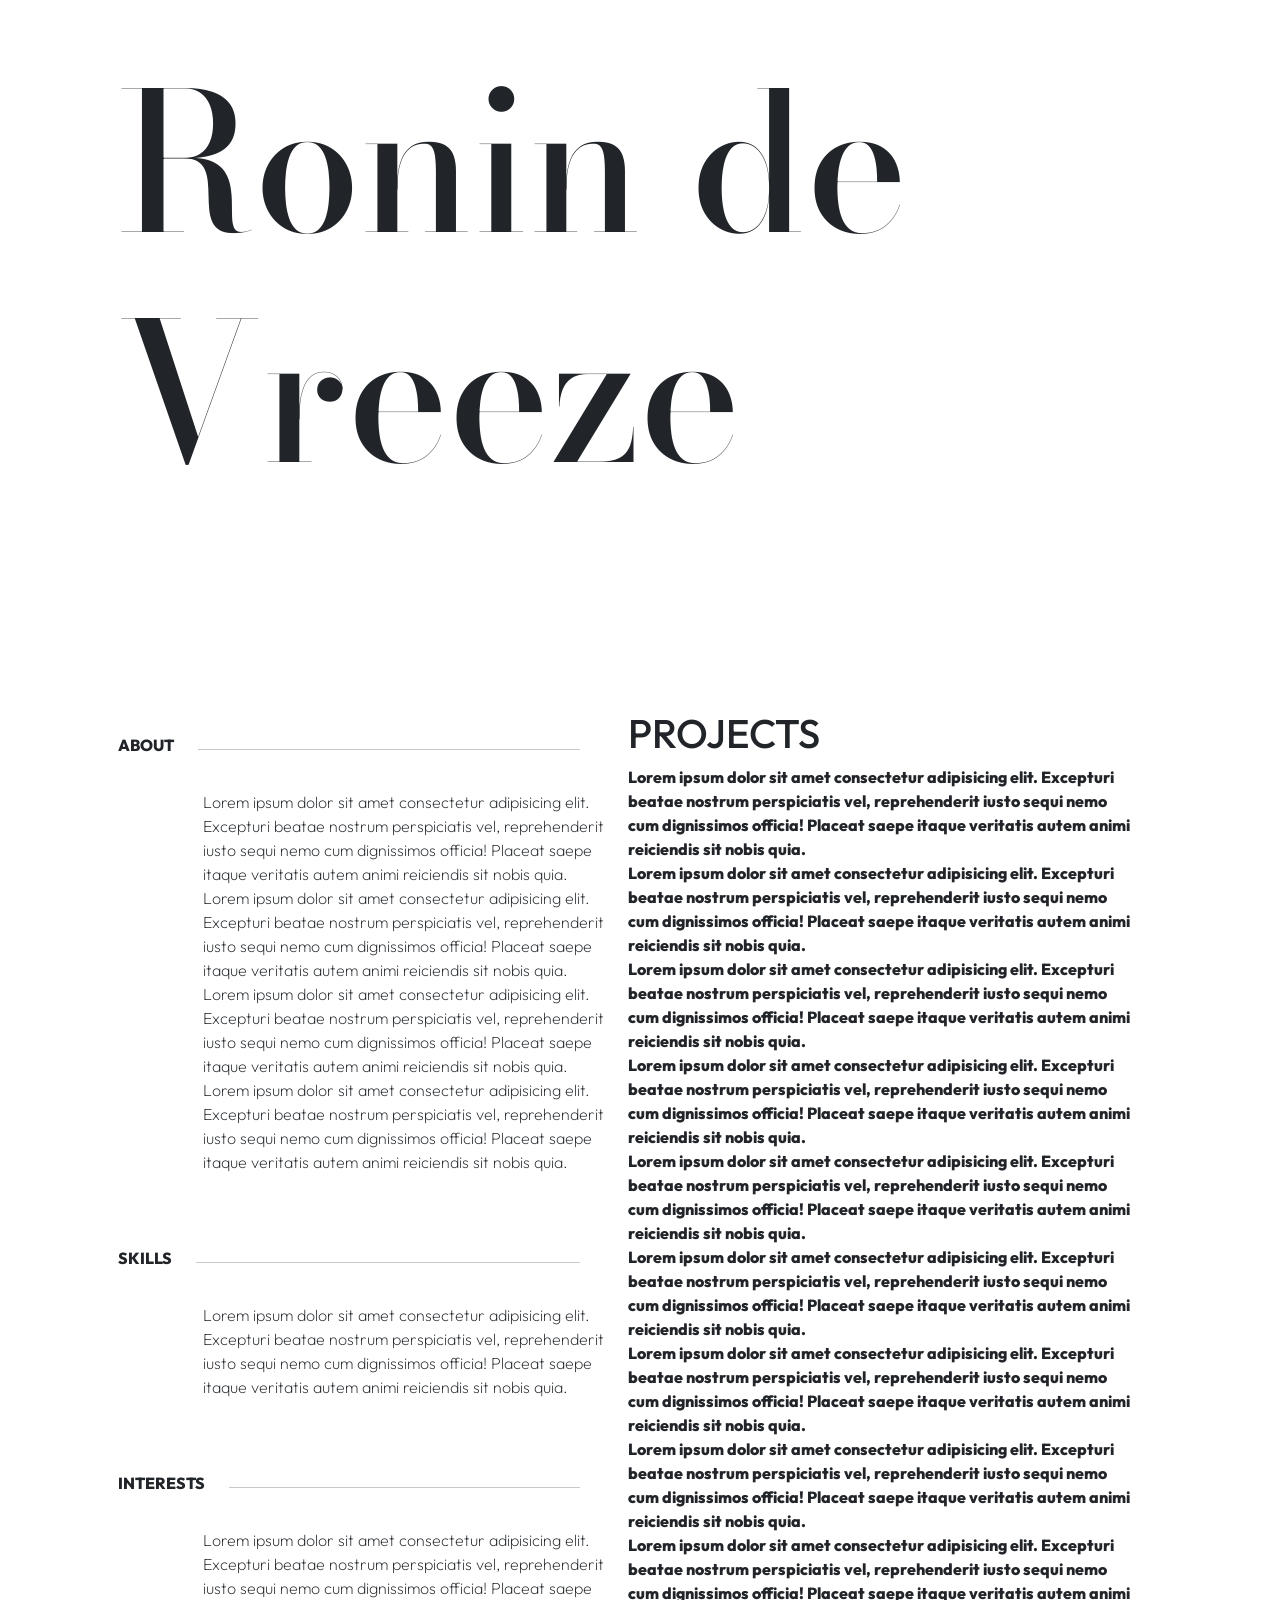
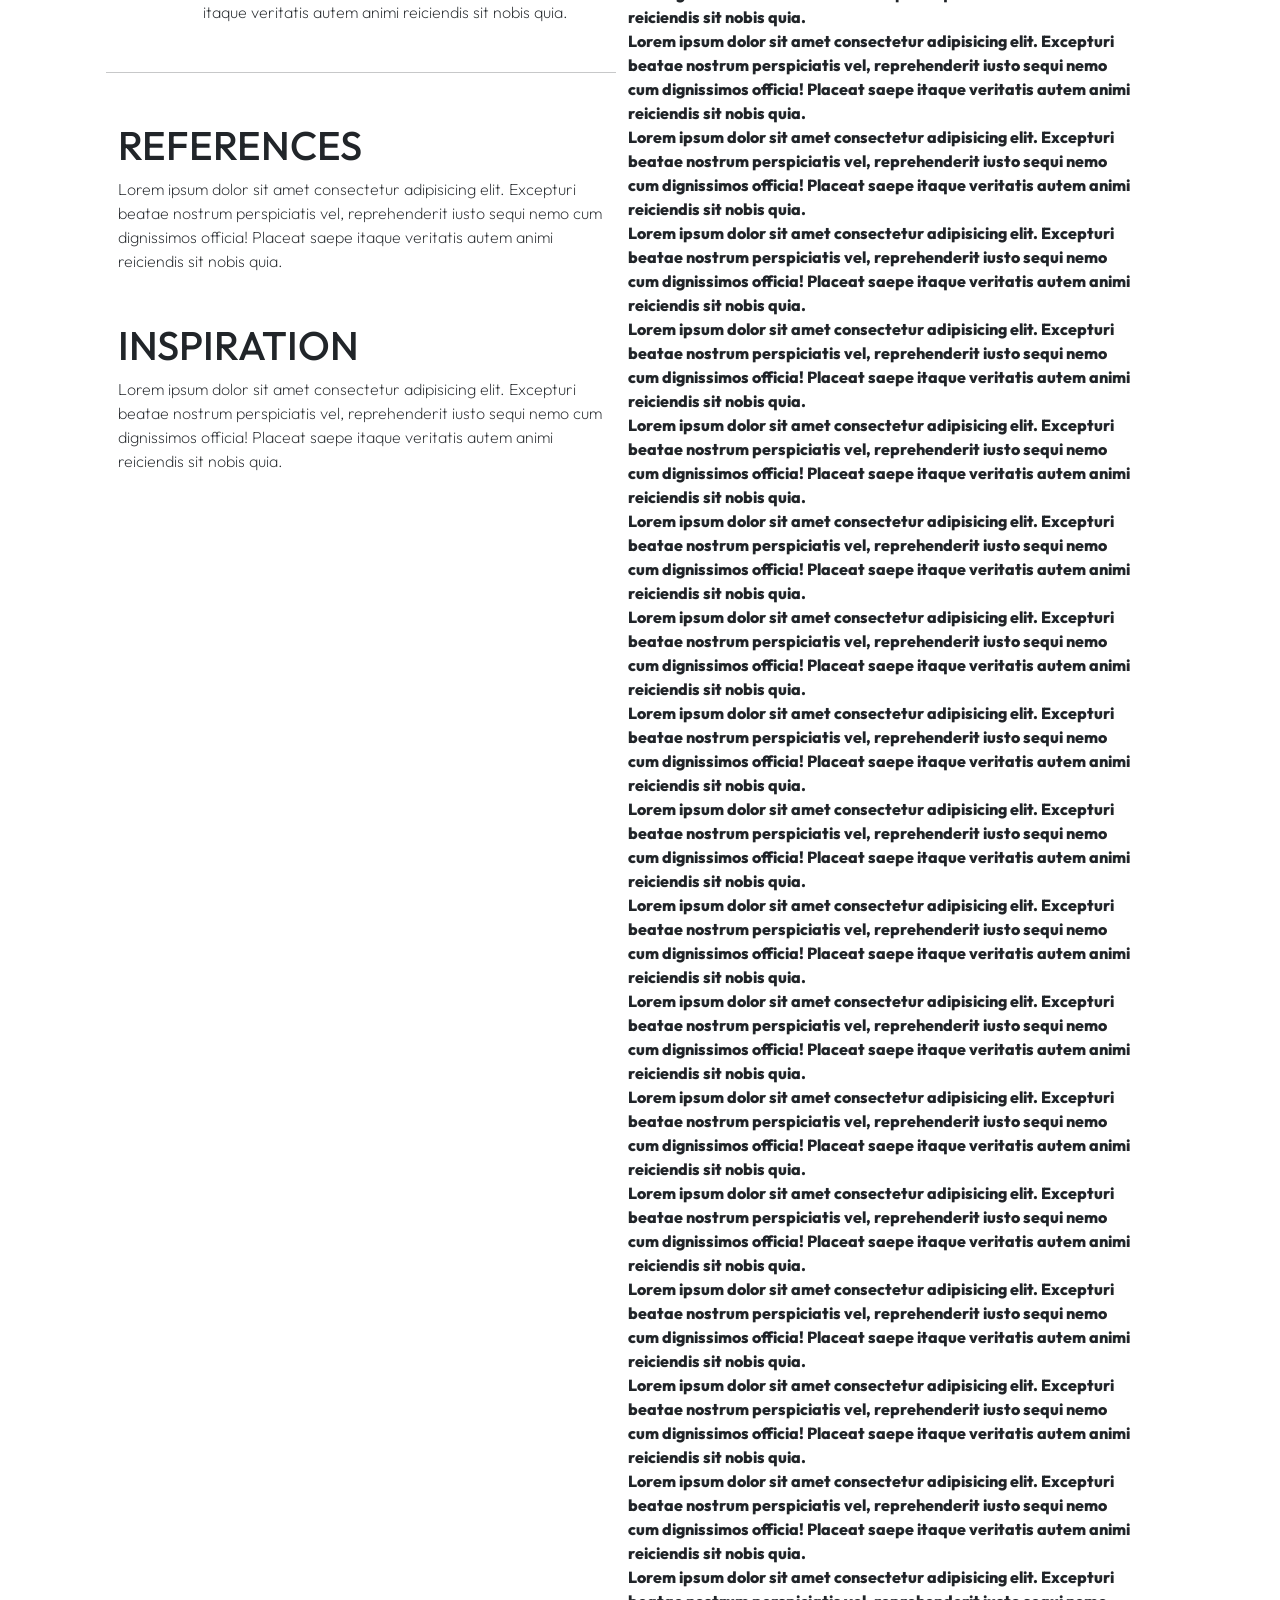
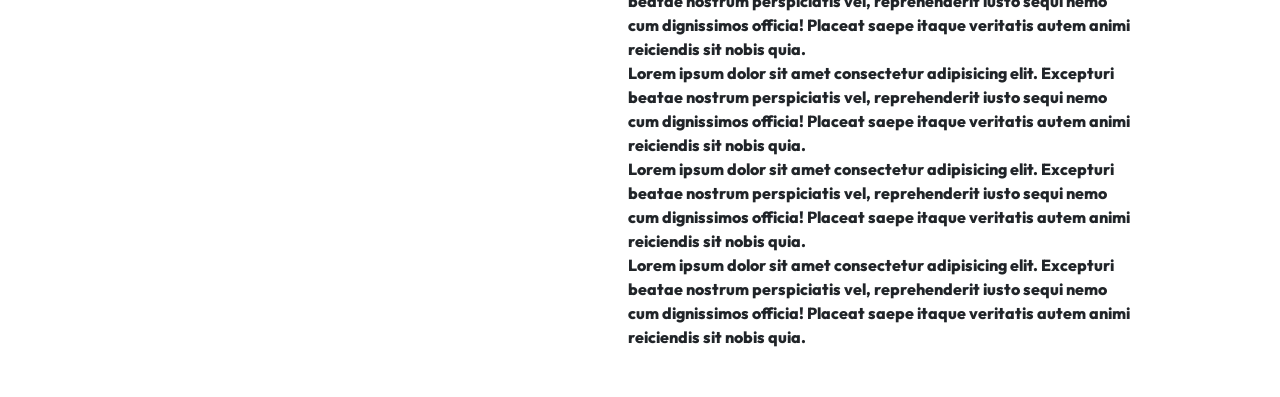
==== index copy.html @ 1ea2f374 "Redit everything" ====
<doctype html>
    <html lang="en">

    <head>
        <meta charset="UTF-8">
        <meta name="viewport" content="width=device-width, initial-scale=1.0">
        <title>Portfolio</title>

        <link href="https://cdn.jsdelivr.net/npm/bootstrap@5.3.8/dist/css/bootstrap.min.css" rel="stylesheet"
            integrity="sha384-sRIl4kxILFvY47J16cr9ZwB07vP4J8+LH7qKQnuqkuIAvNWLzeN8tE5YBujZqJLB" crossorigin="anonymous">
        <script src="https://cdn.jsdelivr.net/npm/bootstrap@5.3.8/dist/js/bootstrap.bundle.min.js"></script>

        <style>
            @import url('https://fonts.googleapis.com/css2?family=Bodoni+Moda:ital,opsz,wght@0,6..96,400..900;1,6..96,400..900&family=Coral+Pixels&family=Outfit:wght@100..900&display=swap');

            * {
                font-family: "Outfit", sans-serif;
                font-optical-sizing: auto;
                font-style: normal;
                font-weight: 800;

                /* color: rgb(237, 226, 213); */
            }

            /* body {
                background-color: rgb(17, 13, 25);
            } */

            /* The element that will be "sticky" */
            .sticky-content {
                position: sticky;
                /* Position sticky property */
                bottom: 0;
                /* It will stick to the bottom of its parent container when the user scrolls */
                align-self: flex-end;
                /* Aligns to the end of the flex container (column) */
            }

            #left>div {
                font-weight: 200;
            }
        </style>
    </head>

    <body>
        <div class="container-lg p-5 pb-0">
            <div class="row">
                <p class="h1" style="font-family: Bodoni Moda; font-size: 12rem; margin-bottom: 200px;">Ronin de Vreeze
                </p>
            </div>

            <div class="row">
                <div id="left" class="sticky-content col-6 row">
                    <!-- Divider -->
                    <div class="row sticky-top py-4" style="background-color: white; z-index: 999;"> 
                        <div class="col-auto">
                            ABOUT
                        </div>
                        <div class="col">
                            <hr>
                        </div>
                    </div>

                    <!-- Content -->
                    <div class="pb-5 col-10 ms-auto">Lorem ipsum dolor sit amet consectetur adipisicing elit. Excepturi beatae
                        nostrum perspiciatis vel, reprehenderit iusto sequi nemo cum dignissimos officia! Placeat saepe
                        itaque veritatis autem animi reiciendis sit nobis quia. Lorem ipsum dolor sit amet consectetur
                        adipisicing elit. Excepturi beatae nostrum perspiciatis vel, reprehenderit iusto sequi nemo cum
                        dignissimos officia! Placeat saepe itaque veritatis autem animi reiciendis sit nobis quia. Lorem
                        ipsum dolor sit amet consectetur adipisicing elit. Excepturi beatae nostrum perspiciatis vel,
                        reprehenderit iusto sequi nemo cum dignissimos officia! Placeat saepe itaque veritatis autem
                        animi reiciendis sit nobis quia. Lorem ipsum dolor sit amet consectetur adipisicing elit.
                        Excepturi beatae nostrum perspiciatis vel, reprehenderit iusto sequi nemo cum dignissimos
                        officia! Placeat saepe itaque veritatis autem animi reiciendis sit nobis quia.</div>

                    <!-- Divider -->
                    <div class="row sticky-top py-4" style="background-color: white; z-index: 999;"> 
                        <div class="col-auto">
                            SKILLS
                        </div>
                        <div class="col">
                            <hr>
                        </div>
                    </div>
                    <div class="pb-5 col-10 ms-auto">Lorem ipsum dolor sit amet consectetur adipisicing elit. Excepturi beatae nostrum
                        perspiciatis vel, reprehenderit iusto sequi nemo cum dignissimos officia! Placeat saepe itaque
                        veritatis autem animi reiciendis sit nobis quia.</div>

                    <!-- Divider -->
                    <div class="row sticky-top py-4" style="background-color: white; z-index: 999;"> 
                        <div class="col-auto">
                            INTERESTS
                        </div>
                        <div class="col">
                            <hr>
                        </div>
                    </div>
                    <div class="pb-5 col-10 ms-auto">Lorem ipsum dolor sit amet consectetur adipisicing elit. Excepturi beatae nostrum
                        perspiciatis vel, reprehenderit iusto sequi nemo cum dignissimos officia! Placeat saepe itaque
                        veritatis autem animi reiciendis sit nobis quia.</div>

                    <hr class="mb-5">

                    <p class="h1">REFERENCES</p>
                    <div class=" pb-5">Lorem ipsum dolor sit amet consectetur adipisicing elit. Excepturi beatae nostrum
                        perspiciatis vel, reprehenderit iusto sequi nemo cum dignissimos officia! Placeat saepe itaque
                        veritatis autem animi reiciendis sit nobis quia.</div>
                    <p class="h1">INSPIRATION</p>
                    <div class="pb-5">Lorem ipsum dolor sit amet consectetur adipisicing elit. Excepturi beatae nostrum
                        perspiciatis vel, reprehenderit iusto sequi nemo cum dignissimos officia! Placeat saepe itaque
                        veritatis autem animi reiciendis sit nobis quia.</div>
                </div>

                <div class="col-6 pb-5">
                    <p class="h1">PROJECTS</p>
                    <div class="">Lorem ipsum dolor sit amet consectetur adipisicing elit. Excepturi beatae nostrum
                        perspiciatis vel, reprehenderit iusto sequi nemo cum dignissimos officia! Placeat saepe itaque
                        veritatis autem animi reiciendis sit nobis quia.</div>
                    <div class="">Lorem ipsum dolor sit amet consectetur adipisicing elit. Excepturi beatae nostrum
                        perspiciatis vel, reprehenderit iusto sequi nemo cum dignissimos officia! Placeat saepe itaque
                        veritatis autem animi reiciendis sit nobis quia.</div>
                    <div class="">Lorem ipsum dolor sit amet consectetur adipisicing elit. Excepturi beatae nostrum
                        perspiciatis vel, reprehenderit iusto sequi nemo cum dignissimos officia! Placeat saepe itaque
                        veritatis autem animi reiciendis sit nobis quia.</div>
                    <div class="">Lorem ipsum dolor sit amet consectetur adipisicing elit. Excepturi beatae nostrum
                        perspiciatis vel, reprehenderit iusto sequi nemo cum dignissimos officia! Placeat saepe itaque
                        veritatis autem animi reiciendis sit nobis quia.</div>
                    <div class="">Lorem ipsum dolor sit amet consectetur adipisicing elit. Excepturi beatae nostrum
                        perspiciatis vel, reprehenderit iusto sequi nemo cum dignissimos officia! Placeat saepe itaque
                        veritatis autem animi reiciendis sit nobis quia.</div>
                    <div class="">Lorem ipsum dolor sit amet consectetur adipisicing elit. Excepturi beatae nostrum
                        perspiciatis vel, reprehenderit iusto sequi nemo cum dignissimos officia! Placeat saepe itaque
                        veritatis autem animi reiciendis sit nobis quia.</div>
                    <div class="">Lorem ipsum dolor sit amet consectetur adipisicing elit. Excepturi beatae nostrum
                        perspiciatis vel, reprehenderit iusto sequi nemo cum dignissimos officia! Placeat saepe itaque
                        veritatis autem animi reiciendis sit nobis quia.</div>
                    <div class="">Lorem ipsum dolor sit amet consectetur adipisicing elit. Excepturi beatae nostrum
                        perspiciatis vel, reprehenderit iusto sequi nemo cum dignissimos officia! Placeat saepe itaque
                        veritatis autem animi reiciendis sit nobis quia.</div>
                    <div class="">Lorem ipsum dolor sit amet consectetur adipisicing elit. Excepturi beatae nostrum
                        perspiciatis vel, reprehenderit iusto sequi nemo cum dignissimos officia! Placeat saepe itaque
                        veritatis autem animi reiciendis sit nobis quia.</div>
                    <div class="">Lorem ipsum dolor sit amet consectetur adipisicing elit. Excepturi beatae nostrum
                        perspiciatis vel, reprehenderit iusto sequi nemo cum dignissimos officia! Placeat saepe itaque
                        veritatis autem animi reiciendis sit nobis quia.</div>
                    <div class="">Lorem ipsum dolor sit amet consectetur adipisicing elit. Excepturi beatae nostrum
                        perspiciatis vel, reprehenderit iusto sequi nemo cum dignissimos officia! Placeat saepe itaque
                        veritatis autem animi reiciendis sit nobis quia.</div>
                    <div class="">Lorem ipsum dolor sit amet consectetur adipisicing elit. Excepturi beatae nostrum
                        perspiciatis vel, reprehenderit iusto sequi nemo cum dignissimos officia! Placeat saepe itaque
                        veritatis autem animi reiciendis sit nobis quia.</div>
                    <div class="">Lorem ipsum dolor sit amet consectetur adipisicing elit. Excepturi beatae nostrum
                        perspiciatis vel, reprehenderit iusto sequi nemo cum dignissimos officia! Placeat saepe itaque
                        veritatis autem animi reiciendis sit nobis quia.</div>
                    <div class="">Lorem ipsum dolor sit amet consectetur adipisicing elit. Excepturi beatae nostrum
                        perspiciatis vel, reprehenderit iusto sequi nemo cum dignissimos officia! Placeat saepe itaque
                        veritatis autem animi reiciendis sit nobis quia.</div>
                    <div class="">Lorem ipsum dolor sit amet consectetur adipisicing elit. Excepturi beatae nostrum
                        perspiciatis vel, reprehenderit iusto sequi nemo cum dignissimos officia! Placeat saepe itaque
                        veritatis autem animi reiciendis sit nobis quia.</div>
                    <div class="">Lorem ipsum dolor sit amet consectetur adipisicing elit. Excepturi beatae nostrum
                        perspiciatis vel, reprehenderit iusto sequi nemo cum dignissimos officia! Placeat saepe itaque
                        veritatis autem animi reiciendis sit nobis quia.</div>
                    <div class="">Lorem ipsum dolor sit amet consectetur adipisicing elit. Excepturi beatae nostrum
                        perspiciatis vel, reprehenderit iusto sequi nemo cum dignissimos officia! Placeat saepe itaque
                        veritatis autem animi reiciendis sit nobis quia.</div>
                    <div class="">Lorem ipsum dolor sit amet consectetur adipisicing elit. Excepturi beatae nostrum
                        perspiciatis vel, reprehenderit iusto sequi nemo cum dignissimos officia! Placeat saepe itaque
                        veritatis autem animi reiciendis sit nobis quia.</div>
                    <div class="">Lorem ipsum dolor sit amet consectetur adipisicing elit. Excepturi beatae nostrum
                        perspiciatis vel, reprehenderit iusto sequi nemo cum dignissimos officia! Placeat saepe itaque
                        veritatis autem animi reiciendis sit nobis quia.</div>
                    <div class="">Lorem ipsum dolor sit amet consectetur adipisicing elit. Excepturi beatae nostrum
                        perspiciatis vel, reprehenderit iusto sequi nemo cum dignissimos officia! Placeat saepe itaque
                        veritatis autem animi reiciendis sit nobis quia.</div>
                    <div class="">Lorem ipsum dolor sit amet consectetur adipisicing elit. Excepturi beatae nostrum
                        perspiciatis vel, reprehenderit iusto sequi nemo cum dignissimos officia! Placeat saepe itaque
                        veritatis autem animi reiciendis sit nobis quia.</div>
                    <div class="">Lorem ipsum dolor sit amet consectetur adipisicing elit. Excepturi beatae nostrum
                        perspiciatis vel, reprehenderit iusto sequi nemo cum dignissimos officia! Placeat saepe itaque
                        veritatis autem animi reiciendis sit nobis quia.</div>
                    <div class="">Lorem ipsum dolor sit amet consectetur adipisicing elit. Excepturi beatae nostrum
                        perspiciatis vel, reprehenderit iusto sequi nemo cum dignissimos officia! Placeat saepe itaque
                        veritatis autem animi reiciendis sit nobis quia.</div>
                    <div class="">Lorem ipsum dolor sit amet consectetur adipisicing elit. Excepturi beatae nostrum
                        perspiciatis vel, reprehenderit iusto sequi nemo cum dignissimos officia! Placeat saepe itaque
                        veritatis autem animi reiciendis sit nobis quia.</div>
                    <div class="">Lorem ipsum dolor sit amet consectetur adipisicing elit. Excepturi beatae nostrum
                        perspiciatis vel, reprehenderit iusto sequi nemo cum dignissimos officia! Placeat saepe itaque
                        veritatis autem animi reiciendis sit nobis quia.</div>
                    <div class="">Lorem ipsum dolor sit amet consectetur adipisicing elit. Excepturi beatae nostrum
                        perspiciatis vel, reprehenderit iusto sequi nemo cum dignissimos officia! Placeat saepe itaque
                        veritatis autem animi reiciendis sit nobis quia.</div>
                    <div class="">Lorem ipsum dolor sit amet consectetur adipisicing elit. Excepturi beatae nostrum
                        perspiciatis vel, reprehenderit iusto sequi nemo cum dignissimos officia! Placeat saepe itaque
                        veritatis autem animi reiciendis sit nobis quia.</div>
                    <div class="">Lorem ipsum dolor sit amet consectetur adipisicing elit. Excepturi beatae nostrum
                        perspiciatis vel, reprehenderit iusto sequi nemo cum dignissimos officia! Placeat saepe itaque
                        veritatis autem animi reiciendis sit nobis quia.</div>
                    <div class="">Lorem ipsum dolor sit amet consectetur adipisicing elit. Excepturi beatae nostrum
                        perspiciatis vel, reprehenderit iusto sequi nemo cum dignissimos officia! Placeat saepe itaque
                        veritatis autem animi reiciendis sit nobis quia.</div>
                </div>
            </div>

            <!-- <div class="row">
                <div class="row">
                    <div class="col-1 py-3 border-bottom border-3">#</div>
                    <div class="col-1 py-3 border-bottom border-3">[PHOTO]</div>
                    <div class="col py-3 border-bottom border-3">[DESCRIPTION]</div>
                    <div class="col-2 py-3 border-bottom border-3">[INFO]</div>
                </div>

                <div class="row">
                    <div class="col-1 py-3" style="font-weight: 400;">1</div>
                    <div class="col-1 py-3" style="font-weight: 400;">
                        <div class="ratio ratio-1x1">
                            <img class="img-fluid object-fit-cover" src="./images/DSC_2676.JPG">
                        </div>
                    </div>
                    <div class="col py-3" style="font-weight: 400;">Lekrj kejrwer vrjejrh jnkjwe keekwnrken rkwnekrj kjwekrj kjej ncw ek w sakm ck ke nkwc ke ksekndkwneknd wekjc wk ekcs ec jsj ejnc ew c</div>
                    <div class="col-2 py-3" style="font-weight: 400;">Year - 2025<br>Client - Me</div>
                </div>

                <div class="row">
                    <div class="col-1 py-3" style="font-weight: 400;">1</div>
                    <div class="col-1 py-3" style="font-weight: 400;">
                        <div class="ratio ratio-1x1">
                            <img class="img-fluid object-fit-cover" src="./images/WhatsApp Image 2025-04-17 at 13.29.04.jpeg">
                        </div>
                    </div>
                    <div class="col py-3" style="font-weight: 400;">Lekrj kejrwer vrjejrh jnkjwe keekwnrken rkwnekrj kjwekrj kjej ncw ek w sakm ck ke nkwc ke ksekndkwneknd wekjc wk ekcs ec jsj ejnc ew c</div>
                    <div class="col-2 py-3" style="font-weight: 400;">Year - 2025<br>Client - Me</div>
                </div>

                <div class="row">
                    <div class="col-1 py-3" style="font-weight: 400;">1</div>
                    <div class="col-2 py-3" style="font-weight: 400;">
                        <div class="ratio ratio-1x1">
                            <img class="img-fluid object-fit-cover" src="./images/ProfilePicture.JPG">
                        </div>
                    </div>
                    <div class="col py-3" style="font-weight: 400;">Lekrj kejrwer vrjejrh jnkjwe keekwnrken rkwnekrj kjwekrj kjej ncw ek w sakm ck ke nkwc ke ksekndkwneknd wekjc wk ekcs ec jsj ejnc ew c</div>
                    <div class="col-2 py-3" style="font-weight: 400;">Year - 2025<br>Client - Me</div>
                </div>
            </div> -->
        </div>
    </body>

    </html>
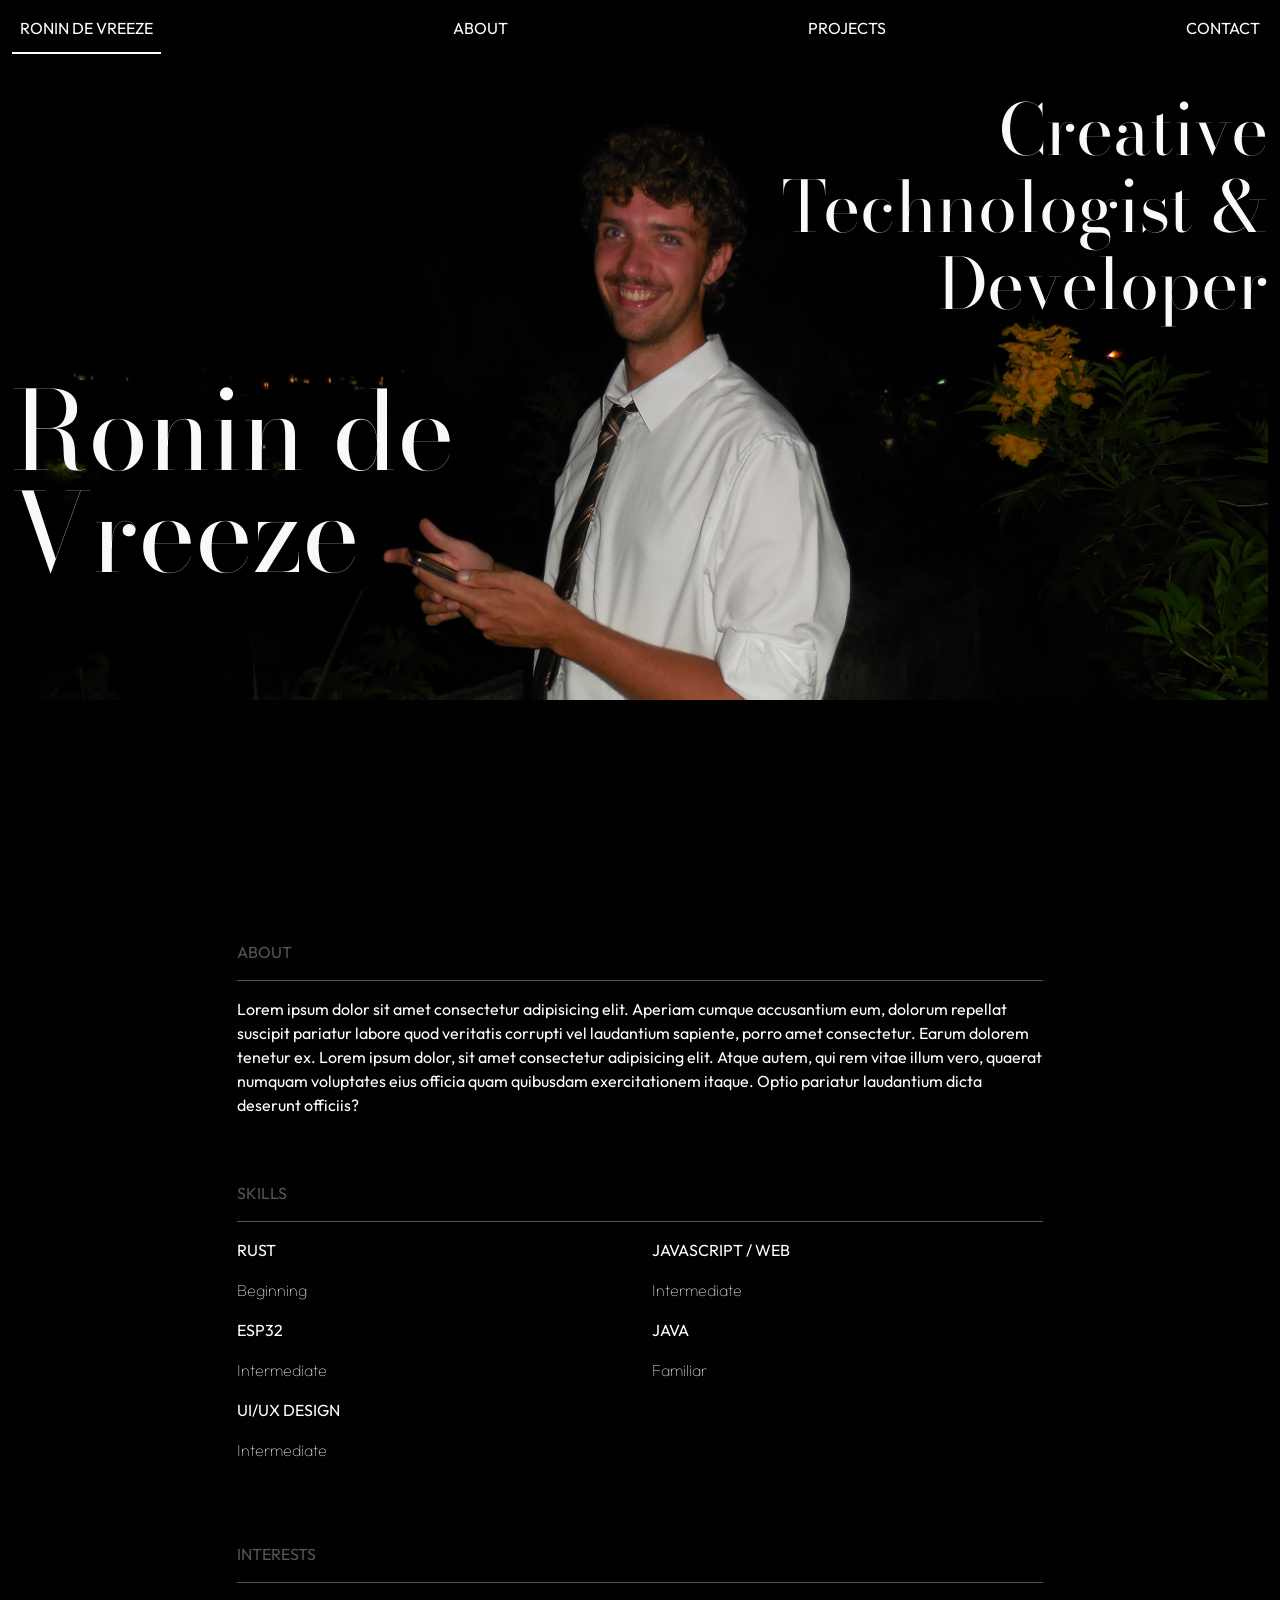
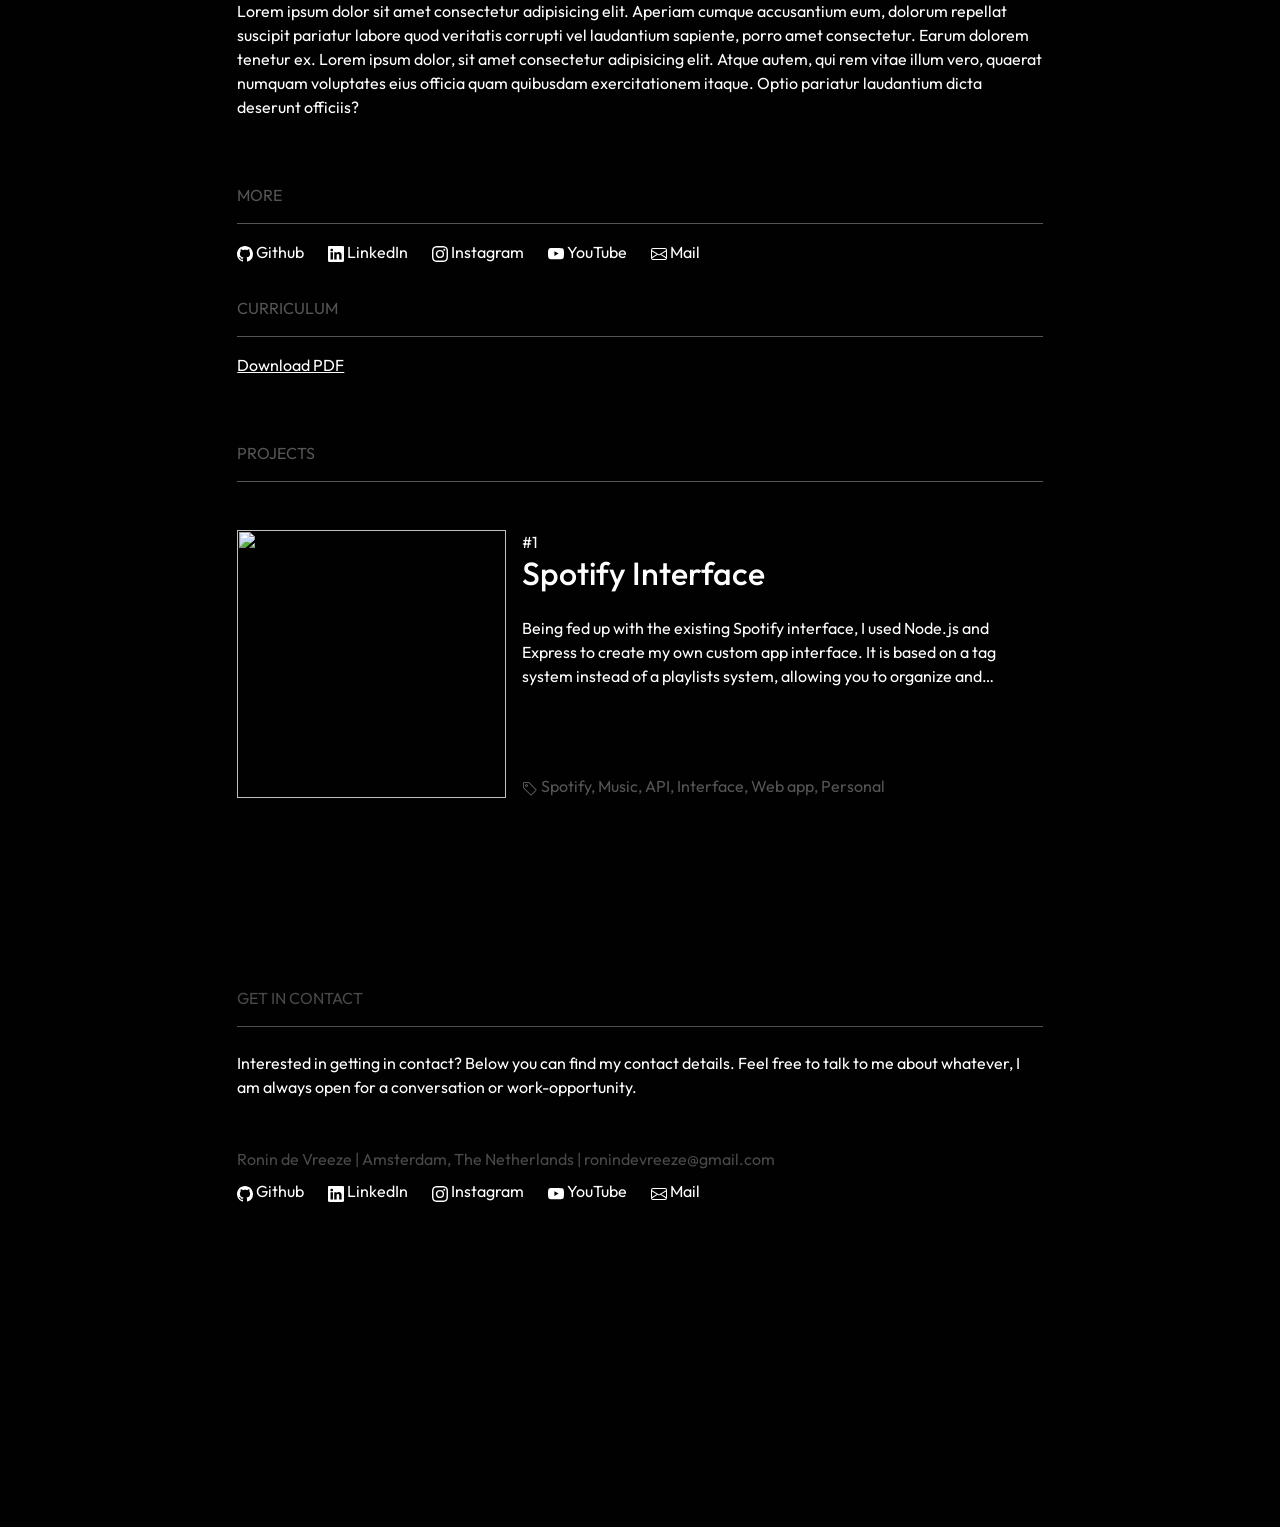
==== commit d218bedb: "Done" ====
--- a/index copy.html
+++ b/index copy.html
@@ -1,250 +1,406 @@
-<doctype html>
-    <html lang="en">
-
-    <head>
-        <meta charset="UTF-8">
-        <meta name="viewport" content="width=device-width, initial-scale=1.0">
-        <title>Portfolio</title>
-
-        <link href="https://cdn.jsdelivr.net/npm/bootstrap@5.3.8/dist/css/bootstrap.min.css" rel="stylesheet"
-            integrity="sha384-sRIl4kxILFvY47J16cr9ZwB07vP4J8+LH7qKQnuqkuIAvNWLzeN8tE5YBujZqJLB" crossorigin="anonymous">
-        <script src="https://cdn.jsdelivr.net/npm/bootstrap@5.3.8/dist/js/bootstrap.bundle.min.js"></script>
-
-        <style>
-            @import url('https://fonts.googleapis.com/css2?family=Bodoni+Moda:ital,opsz,wght@0,6..96,400..900;1,6..96,400..900&family=Coral+Pixels&family=Outfit:wght@100..900&display=swap');
-
-            * {
-                font-family: "Outfit", sans-serif;
-                font-optical-sizing: auto;
-                font-style: normal;
-                font-weight: 800;
-
-                /* color: rgb(237, 226, 213); */
+<!DOCTYPE html>
+<html lang="en">
+
+<head>
+    <!-- Metadata -->
+    <meta charset="UTF-8">
+    <meta name="viewport" content="width=device-width, initial-scale=1.0">
+    <title>Portfolio</title>
+
+    <!-- Bootstrap -->
+    <link href="https://cdn.jsdelivr.net/npm/bootstrap@5.3.8/dist/css/bootstrap.min.css" rel="stylesheet"
+        integrity="sha384-sRIl4kxILFvY47J16cr9ZwB07vP4J8+LH7qKQnuqkuIAvNWLzeN8tE5YBujZqJLB" crossorigin="anonymous">
+    <script src="https://cdn.jsdelivr.net/npm/bootstrap@5.3.8/dist/js/bootstrap.bundle.min.js"></script>
+
+    <style>
+        /* Font */
+        @import url('https://fonts.googleapis.com/css2?family=Bodoni+Moda:ital,opsz,wght@0,6..96,400..900;1,6..96,400..900&family=Coral+Pixels&family=Outfit:wght@100..900&display=swap');
+
+        /* Font and styling for whole document */
+        * {
+            font-family: "Outfit", sans-serif;
+            font-optical-sizing: auto;
+            font-style: normal;
+            margin: 0px;
+            padding: 0px;
+            box-sizing: border-box;
+
+            --primary-bg-color: #010101;
+            --primary-color: #ffffff;
+            --primary-muted: #555555;
+        }
+
+        .description-truncate {
+            display: -webkit-box;
+            -webkit-line-clamp: 3;
+            -webkit-box-orient: vertical;
+            overflow: hidden;
+            text-overflow: ellipsis;
+        }
+
+        /* Theme */
+        body,
+        .navbar,
+        .nav-link {
+            background-color: var(--primary-bg-color) !important;
+            color: var(--primary-color) !important;
+        }
+
+        /* Set position for animation */
+        .nav-link {
+            position: relative;
+        }
+
+        /* Active animation */
+        .nav-link::after {
+            content: "";
+            position: absolute;
+            left: 0;
+            bottom: -6px;
+            width: 0%;
+            height: 2px;
+            background: white;
+            transition: width 0.3s ease;
+        }
+
+        .nav-link.active::after {
+            width: 100%;
+        }
+    </style>
+</head>
+
+<body>
+    <!-- Navbar -->
+    <nav class="navbar sticky-top navbar-expand-lg">
+        <div class="container-fluid">
+            <div class="collapse navbar-collapse" id="navbarNav">
+                <ul class="navbar-nav pb-1 w-100 justify-content-between">
+                    <li class="nav-item"><a class="nav-link" href="#home">RONIN DE VREEZE</a></li>
+                    <li class="nav-item"><a class="nav-link" href="#about">ABOUT</a></li>
+                    <li class="nav-item"><a class="nav-link" href="#projects">PROJECTS</a></li>
+                    <li class="nav-item"><a class="nav-link" href="#contact">CONTACT</a></li>
+                </ul>
+            </div>
+        </div>
+    </nav>
+
+    <!-- Content -->
+    <div class="container-fluid">
+        <!-- Landing image -->
+        <section id="home">
+            <div class="row" style="height: 50vw; position: relative; margin-bottom: 200px">
+                <div class="text-light" style="position: absolute; 
+                top: 50%; left: 0%; 
+                font-size: 8.5vw; 
+                width: 50vw; 
+                line-height: 8vw;
+                font-family: Bodoni Moda;">
+                    Ronin de <br>Vreeze
+                </div>
+
+                <div class="text-light" style="position: absolute; 
+                top: 5%; right: 0px; 
+                text-align: end;
+                font-size: 5.5vw; 
+                width: 40vw; 
+                line-height: 6vw;
+                font-family: Bodoni Moda;">
+                    Creative Technologist & Developer
+                </div>
+
+                <img src="./images/WhatsApp Image 2025-12-24 at 13.39.40.jpeg"
+                    class="w-100 h-100 img-fluid object-fit-cover" style="">
+            </div>
+        </section>
+
+        <!-- About section -->
+        <section id="about" class="row justify-content-center">
+            <div class="col-12 col-lg-8 col-xxl-6 p-4">
+                <div class="w-100 mb-3 py-3"
+                    style="border-bottom: 1px solid var(--primary-muted); color: var(--primary-muted)">
+                    ABOUT
+                </div>
+                <div class="mb-5">Lorem ipsum dolor sit amet consectetur adipisicing elit. Aperiam cumque
+                    accusantium eum, dolorum repellat suscipit pariatur labore quod veritatis corrupti vel
+                    laudantium sapiente, porro amet consectetur. Earum dolorem tenetur ex. Lorem ipsum
+                    dolor, sit amet consectetur adipisicing elit. Atque autem, qui rem vitae illum vero,
+                    quaerat numquam voluptates eius officia quam quibusdam exercitationem itaque. Optio
+                    pariatur laudantium dicta deserunt officiis?</div>
+                <div class="w-100 mb-3 py-3"
+                    style="border-bottom: 1px solid var(--primary-muted); color: var(--primary-muted)">
+                    SKILLS
+                </div>
+
+                <div class="row mb-5">
+                    <div class="col-6">
+                        <p>RUST</p>
+                        <p style="font-weight: 100;">Beginning</p>
+                    </div>
+                    <div class="col-6">
+                        <p>JAVASCRIPT / WEB</p>
+                        <p style="font-weight: 100;">Intermediate</p>
+                    </div>
+                    <div class="col-6">
+                        <p>ESP32</p>
+                        <p style="font-weight: 100;">Intermediate</p>
+                    </div>
+                    <div class="col-6">
+                        <p>JAVA</p>
+                        <p style="font-weight: 100;">Familiar</p>
+                    </div>
+                    <div class="col-6">
+                        <p>UI/UX DESIGN</p>
+                        <p style="font-weight: 100;">Intermediate</p>
+                    </div>
+                </div>
+
+                <div class="w-100 mb-3 py-3"
+                    style="border-bottom: 1px solid var(--primary-muted); color: var(--primary-muted)">
+                    INTERESTS
+                </div>
+
+                <div class="mb-5">Lorem ipsum dolor sit amet consectetur adipisicing elit. Aperiam cumque
+                    accusantium eum, dolorum repellat suscipit pariatur labore quod veritatis corrupti vel
+                    laudantium sapiente, porro amet consectetur. Earum dolorem tenetur ex. Lorem ipsum
+                    dolor, sit amet consectetur adipisicing elit. Atque autem, qui rem vitae illum vero,
+                    quaerat numquam voluptates eius officia quam quibusdam exercitationem itaque. Optio
+                    pariatur laudantium dicta deserunt officiis?</div>
+
+                <div class="w-100 mb-3 py-3"
+                    style="border-bottom: 1px solid var(--primary-muted); color: var(--primary-muted)">
+                    MORE
+                </div>
+
+                <!-- Links -->
+                <div class="d-inline-flex flex-wrap">
+                    <a href="https://github.com/ronin-de-vreeze" class="me-4"
+                        style="text-decoration: none; color: white;">
+                        <svg xmlns="http://www.w3.org/2000/svg" width="16" height="16" fill="currentColor"
+                            class="bi bi-github" viewBox="0 0 16 16">
+                            <path
+                                d="M8 0C3.58 0 0 3.58 0 8c0 3.54 2.29 6.53 5.47 7.59.4.07.55-.17.55-.38 0-.19-.01-.82-.01-1.49-2.01.37-2.53-.49-2.69-.94-.09-.23-.48-.94-.82-1.13-.28-.15-.68-.52-.01-.53.63-.01 1.08.58 1.23.82.72 1.21 1.87.87 2.33.66.07-.52.28-.87.51-1.07-1.78-.2-3.64-.89-3.64-3.95 0-.87.31-1.59.82-2.15-.08-.2-.36-1.02.08-2.12 0 0 .67-.21 2.2.82.64-.18 1.32-.27 2-.27s1.36.09 2 .27c1.53-1.04 2.2-.82 2.2-.82.44 1.1.16 1.92.08 2.12.51.56.82 1.27.82 2.15 0 3.07-1.87 3.75-3.65 3.95.29.25.54.73.54 1.48 0 1.07-.01 1.93-.01 2.2 0 .21.15.46.55.38A8.01 8.01 0 0 0 16 8c0-4.42-3.58-8-8-8" />
+                        </svg>
+                        Github
+                    </a>
+
+                    <a href="https://www.linkedin.com/in/ronin-de-vreeze-28761a245" class="me-4"
+                        style="text-decoration: none; color: white;">
+                        <svg xmlns="http://www.w3.org/2000/svg" width="16" height="16" fill="currentColor"
+                            class="bi bi-linkedin" viewBox="0 0 16 16">
+                            <path
+                                d="M0 1.146C0 .513.526 0 1.175 0h13.65C15.474 0 16 .513 16 1.146v13.708c0 .633-.526 1.146-1.175 1.146H1.175C.526 16 0 15.487 0 14.854zm4.943 12.248V6.169H2.542v7.225zm-1.2-8.212c.837 0 1.358-.554 1.358-1.248-.015-.709-.52-1.248-1.342-1.248S2.4 3.226 2.4 3.934c0 .694.521 1.248 1.327 1.248zm4.908 8.212V9.359c0-.216.016-.432.08-.586.173-.431.568-.878 1.232-.878.869 0 1.216.662 1.216 1.634v3.865h2.401V9.25c0-2.22-1.184-3.252-2.764-3.252-1.274 0-1.845.7-2.165 1.193v.025h-.016l.016-.025V6.169h-2.4c.03.678 0 7.225 0 7.225z" />
+                        </svg>
+                        LinkedIn
+                    </a>
+                    <a href="https://www.instagram.com/rpdevreeze/" class="me-4"
+                        style="text-decoration: none; color: white;">
+                        <svg xmlns="http://www.w3.org/2000/svg" width="16" height="16" fill="currentColor"
+                            class="bi bi-instagram" viewBox="0 0 16 16">
+                            <path
+                                d="M8 0C5.829 0 5.556.01 4.703.048 3.85.088 3.269.222 2.76.42a3.9 3.9 0 0 0-1.417.923A3.9 3.9 0 0 0 .42 2.76C.222 3.268.087 3.85.048 4.7.01 5.555 0 5.827 0 8.001c0 2.172.01 2.444.048 3.297.04.852.174 1.433.372 1.942.205.526.478.972.923 1.417.444.445.89.719 1.416.923.51.198 1.09.333 1.942.372C5.555 15.99 5.827 16 8 16s2.444-.01 3.298-.048c.851-.04 1.434-.174 1.943-.372a3.9 3.9 0 0 0 1.416-.923c.445-.445.718-.891.923-1.417.197-.509.332-1.09.372-1.942C15.99 10.445 16 10.173 16 8s-.01-2.445-.048-3.299c-.04-.851-.175-1.433-.372-1.941a3.9 3.9 0 0 0-.923-1.417A3.9 3.9 0 0 0 13.24.42c-.51-.198-1.092-.333-1.943-.372C10.443.01 10.172 0 7.998 0zm-.717 1.442h.718c2.136 0 2.389.007 3.232.046.78.035 1.204.166 1.486.275.373.145.64.319.92.599s.453.546.598.92c.11.281.24.705.275 1.485.039.843.047 1.096.047 3.231s-.008 2.389-.047 3.232c-.035.78-.166 1.203-.275 1.485a2.5 2.5 0 0 1-.599.919c-.28.28-.546.453-.92.598-.28.11-.704.24-1.485.276-.843.038-1.096.047-3.232.047s-2.39-.009-3.233-.047c-.78-.036-1.203-.166-1.485-.276a2.5 2.5 0 0 1-.92-.598 2.5 2.5 0 0 1-.6-.92c-.109-.281-.24-.705-.275-1.485-.038-.843-.046-1.096-.046-3.233s.008-2.388.046-3.231c.036-.78.166-1.204.276-1.486.145-.373.319-.64.599-.92s.546-.453.92-.598c.282-.11.705-.24 1.485-.276.738-.034 1.024-.044 2.515-.045zm4.988 1.328a.96.96 0 1 0 0 1.92.96.96 0 0 0 0-1.92m-4.27 1.122a4.109 4.109 0 1 0 0 8.217 4.109 4.109 0 0 0 0-8.217m0 1.441a2.667 2.667 0 1 1 0 5.334 2.667 2.667 0 0 1 0-5.334" />
+                        </svg>
+                        Instagram
+                    </a>
+                    <a href="https://www.youtube.com/@ronindevreeze6947" class="me-4"
+                        style="text-decoration: none; color: white;">
+                        <svg xmlns="http://www.w3.org/2000/svg" width="16" height="16" fill="currentColor"
+                            class="bi bi-youtube" viewBox="0 0 16 16">
+                            <path
+                                d="M8.051 1.999h.089c.822.003 4.987.033 6.11.335a2.01 2.01 0 0 1 1.415 1.42c.101.38.172.883.22 1.402l.01.104.022.26.008.104c.065.914.073 1.77.074 1.957v.075c-.001.194-.01 1.108-.082 2.06l-.008.105-.009.104c-.05.572-.124 1.14-.235 1.558a2.01 2.01 0 0 1-1.415 1.42c-1.16.312-5.569.334-6.18.335h-.142c-.309 0-1.587-.006-2.927-.052l-.17-.006-.087-.004-.171-.007-.171-.007c-1.11-.049-2.167-.128-2.654-.26a2.01 2.01 0 0 1-1.415-1.419c-.111-.417-.185-.986-.235-1.558L.09 9.82l-.008-.104A31 31 0 0 1 0 7.68v-.123c.002-.215.01-.958.064-1.778l.007-.103.003-.052.008-.104.022-.26.01-.104c.048-.519.119-1.023.22-1.402a2.01 2.01 0 0 1 1.415-1.42c.487-.13 1.544-.21 2.654-.26l.17-.007.172-.006.086-.003.171-.007A100 100 0 0 1 7.858 2zM6.4 5.209v4.818l4.157-2.408z" />
+                        </svg>
+                        YouTube
+                    </a>
+                    <a href="mailto:ronindevreeze@gmail.com" class="me-4" style="text-decoration: none; color: white;">
+                        <svg xmlns="http://www.w3.org/2000/svg" width="16" height="16" fill="currentColor"
+                            class="bi bi-envelope" viewBox="0 0 16 16">
+                            <path
+                                d="M0 4a2 2 0 0 1 2-2h12a2 2 0 0 1 2 2v8a2 2 0 0 1-2 2H2a2 2 0 0 1-2-2zm2-1a1 1 0 0 0-1 1v.217l7 4.2 7-4.2V4a1 1 0 0 0-1-1zm13 2.383-4.708 2.825L15 11.105zm-.034 6.876-5.64-3.471L8 9.583l-1.326-.795-5.64 3.47A1 1 0 0 0 2 13h12a1 1 0 0 0 .966-.741M1 11.105l4.708-2.897L1 5.383z" />
+                        </svg>
+                        Mail
+                    </a>
+                </div>
+
+                <div class="w-100 my-3 py-3"
+                    style="border-bottom: 1px solid var(--primary-muted); color: var(--primary-muted)">
+                    CURRICULUM
+                </div>
+
+                <a class="text-white" href="C:\Users\ronin\Downloads\Meeting Plan presentation.pdf"
+                    download="Curriculum.pdf">
+                    Download PDF
+                </a>
+            </div>
+        </section>
+
+        <section id="projects" class="row justify-content-center">
+            <div class="col-12 col-lg-8 col-xxl-6 p-4 row">
+                <div class="col-12 mb-5 py-3 px-0"
+                    style="border-bottom: 1px solid var(--primary-muted); color: var(--primary-muted)">
+                    PROJECTS
+                </div>
+
+                <!-- Spotify -->
+                <a href="./projects/spotify.html" class="row mb-4 m-0 p-0 text-decoration-none text-reset">
+                    <!-- Image container -->
+                    <div class="col-12 col-md-4 m-0 p-0">
+                        <!-- Project image -->
+                        <div class="ratio ratio-16x9 d-block d-md-none"><img src="./images/app.png"
+                                class="img-fluid object-fit-cover"></div>
+                        <div class="ratio ratio-1x1 d-none d-md-block"><img src="./images/app.png"
+                                class="img-fluid object-fit-cover"></div>
+                    </div>
+
+                    <!-- Text container -->
+                    <div class="col-12 col-md-8 d-flex flex-column pt-md-0 pt-3 ps-0 ps-md-3">
+                        <!-- Number and title -->
+                        <div class="flex-shrink-0">#1</div>
+                        <div class="h2 flex-shrink-0">Spotify Interface</div>
+
+                        <!-- The Description Container -->
+                        <div class="flex-grow-1 mt-3 overflow-hidden">
+                            <div class="description-truncate">
+                                Being fed up with the existing Spotify interface, I used Node.js and Express
+                                to create my own custom app interface. It is based on a tag system instead
+                                of a playlists system, allowing you to organize and search your tracks more
+                                efficiently.
+                            </div>
+                        </div>
+
+                        <!-- Tags -->
+                        <div class="flex-shrink-0" style="color: var(--primary-muted);">
+                            <svg xmlns="http://www.w3.org/2000/svg" width="16" height="16" fill="currentColor"
+                                class="bi bi-tag" viewBox="0 0 16 16">
+                                <path d="M6 4.5a1.5 1.5 0 1 1-3 0 1.5 1.5 0 0 1 3 0m-1 0a.5.5 0 1 0-1 0 .5.5 0 0 0 1 0">
+                                </path>
+                                <path
+                                    d="M2 1h4.586a1 1 0 0 1 .707.293l7 7a1 1 0 0 1 0 1.414l-4.586 4.586a1 1 0 0 1-1.414 0l-7-7A1 1 0 0 1 1 6.586V2a1 1 0 0 1 1-1m0 5.586 7 7L13.586 9l-7-7H2z">
+                                </path>
+                            </svg>
+                            Spotify, Music, API, Interface, Web app, Personal
+                        </div>
+                    </div>
+                </a>
+            </div>
+        </section>
+
+        <section id="contact" class="row justify-content-center">
+            <div class="col-12 col-lg-8 col-xxl-6 p-4">
+                <footer class="d-flex flex-column" style="margin: 100px 0px 300px 0px;">
+                    <div class="w-100 mb-3 py-3"
+                        style="border-bottom: 1px solid rgb(78, 78, 78); color: rgb(73, 73, 73)">
+                        GET IN CONTACT
+                    </div>
+
+
+                    <div class="pb-5 pt-2">Interested in getting in contact? Below you can find my contact details.
+                        Feel free to talk to me about whatever, I am always open for a conversation or
+                        work-opportunity.</div>
+
+                    <div class="pb-2" style="color: rgb(73, 73, 73)">Ronin de Vreeze | Amsterdam, The Netherlands |
+                        ronindevreeze@gmail.com</div>
+
+                    <!-- Links -->
+                    <div class="d-inline-flex flex-wrap">
+                        <a href="https://github.com/ronin-de-vreeze" class="me-4"
+                            style="text-decoration: none; color: white;">
+                            <svg xmlns="http://www.w3.org/2000/svg" width="16" height="16" fill="currentColor"
+                                class="bi bi-github" viewBox="0 0 16 16">
+                                <path
+                                    d="M8 0C3.58 0 0 3.58 0 8c0 3.54 2.29 6.53 5.47 7.59.4.07.55-.17.55-.38 0-.19-.01-.82-.01-1.49-2.01.37-2.53-.49-2.69-.94-.09-.23-.48-.94-.82-1.13-.28-.15-.68-.52-.01-.53.63-.01 1.08.58 1.23.82.72 1.21 1.87.87 2.33.66.07-.52.28-.87.51-1.07-1.78-.2-3.64-.89-3.64-3.95 0-.87.31-1.59.82-2.15-.08-.2-.36-1.02.08-2.12 0 0 .67-.21 2.2.82.64-.18 1.32-.27 2-.27s1.36.09 2 .27c1.53-1.04 2.2-.82 2.2-.82.44 1.1.16 1.92.08 2.12.51.56.82 1.27.82 2.15 0 3.07-1.87 3.75-3.65 3.95.29.25.54.73.54 1.48 0 1.07-.01 1.93-.01 2.2 0 .21.15.46.55.38A8.01 8.01 0 0 0 16 8c0-4.42-3.58-8-8-8" />
+                            </svg>
+                            Github
+                        </a>
+
+                        <a href="https://www.linkedin.com/in/ronin-de-vreeze-28761a245" class="me-4"
+                            style="text-decoration: none; color: white;">
+                            <svg xmlns="http://www.w3.org/2000/svg" width="16" height="16" fill="currentColor"
+                                class="bi bi-linkedin" viewBox="0 0 16 16">
+                                <path
+                                    d="M0 1.146C0 .513.526 0 1.175 0h13.65C15.474 0 16 .513 16 1.146v13.708c0 .633-.526 1.146-1.175 1.146H1.175C.526 16 0 15.487 0 14.854zm4.943 12.248V6.169H2.542v7.225zm-1.2-8.212c.837 0 1.358-.554 1.358-1.248-.015-.709-.52-1.248-1.342-1.248S2.4 3.226 2.4 3.934c0 .694.521 1.248 1.327 1.248zm4.908 8.212V9.359c0-.216.016-.432.08-.586.173-.431.568-.878 1.232-.878.869 0 1.216.662 1.216 1.634v3.865h2.401V9.25c0-2.22-1.184-3.252-2.764-3.252-1.274 0-1.845.7-2.165 1.193v.025h-.016l.016-.025V6.169h-2.4c.03.678 0 7.225 0 7.225z" />
+                            </svg>
+                            LinkedIn
+                        </a>
+                        <a href="https://www.instagram.com/rpdevreeze/" class="me-4"
+                            style="text-decoration: none; color: white;">
+                            <svg xmlns="http://www.w3.org/2000/svg" width="16" height="16" fill="currentColor"
+                                class="bi bi-instagram" viewBox="0 0 16 16">
+                                <path
+                                    d="M8 0C5.829 0 5.556.01 4.703.048 3.85.088 3.269.222 2.76.42a3.9 3.9 0 0 0-1.417.923A3.9 3.9 0 0 0 .42 2.76C.222 3.268.087 3.85.048 4.7.01 5.555 0 5.827 0 8.001c0 2.172.01 2.444.048 3.297.04.852.174 1.433.372 1.942.205.526.478.972.923 1.417.444.445.89.719 1.416.923.51.198 1.09.333 1.942.372C5.555 15.99 5.827 16 8 16s2.444-.01 3.298-.048c.851-.04 1.434-.174 1.943-.372a3.9 3.9 0 0 0 1.416-.923c.445-.445.718-.891.923-1.417.197-.509.332-1.09.372-1.942C15.99 10.445 16 10.173 16 8s-.01-2.445-.048-3.299c-.04-.851-.175-1.433-.372-1.941a3.9 3.9 0 0 0-.923-1.417A3.9 3.9 0 0 0 13.24.42c-.51-.198-1.092-.333-1.943-.372C10.443.01 10.172 0 7.998 0zm-.717 1.442h.718c2.136 0 2.389.007 3.232.046.78.035 1.204.166 1.486.275.373.145.64.319.92.599s.453.546.598.92c.11.281.24.705.275 1.485.039.843.047 1.096.047 3.231s-.008 2.389-.047 3.232c-.035.78-.166 1.203-.275 1.485a2.5 2.5 0 0 1-.599.919c-.28.28-.546.453-.92.598-.28.11-.704.24-1.485.276-.843.038-1.096.047-3.232.047s-2.39-.009-3.233-.047c-.78-.036-1.203-.166-1.485-.276a2.5 2.5 0 0 1-.92-.598 2.5 2.5 0 0 1-.6-.92c-.109-.281-.24-.705-.275-1.485-.038-.843-.046-1.096-.046-3.233s.008-2.388.046-3.231c.036-.78.166-1.204.276-1.486.145-.373.319-.64.599-.92s.546-.453.92-.598c.282-.11.705-.24 1.485-.276.738-.034 1.024-.044 2.515-.045zm4.988 1.328a.96.96 0 1 0 0 1.92.96.96 0 0 0 0-1.92m-4.27 1.122a4.109 4.109 0 1 0 0 8.217 4.109 4.109 0 0 0 0-8.217m0 1.441a2.667 2.667 0 1 1 0 5.334 2.667 2.667 0 0 1 0-5.334" />
+                            </svg>
+                            Instagram
+                        </a>
+                        <a href="https://www.youtube.com/@ronindevreeze6947" class="me-4"
+                            style="text-decoration: none; color: white;">
+                            <svg xmlns="http://www.w3.org/2000/svg" width="16" height="16" fill="currentColor"
+                                class="bi bi-youtube" viewBox="0 0 16 16">
+                                <path
+                                    d="M8.051 1.999h.089c.822.003 4.987.033 6.11.335a2.01 2.01 0 0 1 1.415 1.42c.101.38.172.883.22 1.402l.01.104.022.26.008.104c.065.914.073 1.77.074 1.957v.075c-.001.194-.01 1.108-.082 2.06l-.008.105-.009.104c-.05.572-.124 1.14-.235 1.558a2.01 2.01 0 0 1-1.415 1.42c-1.16.312-5.569.334-6.18.335h-.142c-.309 0-1.587-.006-2.927-.052l-.17-.006-.087-.004-.171-.007-.171-.007c-1.11-.049-2.167-.128-2.654-.26a2.01 2.01 0 0 1-1.415-1.419c-.111-.417-.185-.986-.235-1.558L.09 9.82l-.008-.104A31 31 0 0 1 0 7.68v-.123c.002-.215.01-.958.064-1.778l.007-.103.003-.052.008-.104.022-.26.01-.104c.048-.519.119-1.023.22-1.402a2.01 2.01 0 0 1 1.415-1.42c.487-.13 1.544-.21 2.654-.26l.17-.007.172-.006.086-.003.171-.007A100 100 0 0 1 7.858 2zM6.4 5.209v4.818l4.157-2.408z" />
+                            </svg>
+                            YouTube
+                        </a>
+                        <a href="mailto:ronindevreeze@gmail.com" class="me-4"
+                            style="text-decoration: none; color: white;">
+                            <svg xmlns="http://www.w3.org/2000/svg" width="16" height="16" fill="currentColor"
+                                class="bi bi-envelope" viewBox="0 0 16 16">
+                                <path
+                                    d="M0 4a2 2 0 0 1 2-2h12a2 2 0 0 1 2 2v8a2 2 0 0 1-2 2H2a2 2 0 0 1-2-2zm2-1a1 1 0 0 0-1 1v.217l7 4.2 7-4.2V4a1 1 0 0 0-1-1zm13 2.383-4.708 2.825L15 11.105zm-.034 6.876-5.64-3.471L8 9.583l-1.326-.795-5.64 3.47A1 1 0 0 0 2 13h12a1 1 0 0 0 .966-.741M1 11.105l4.708-2.897L1 5.383z" />
+                            </svg>
+                            Mail
+                        </a>
+                    </div>
+                </footer>
+            </div>
+        </section>
+    </div>
+
+    <!-- Scrollspy -->
+    <script>
+        document.addEventListener('DOMContentLoaded', () => {
+
+            const sections = ['home', 'about', 'projects', 'contact']
+            const navLinks = document.querySelectorAll('.nav-link')
+
+            function setActive(id) {
+                navLinks.forEach(l => l.classList.remove('active'))
+                const link = document.querySelector(`a[href="#${id}"]`)
+                if (link) link.classList.add('active')
             }
 
-            /* body {
-                background-color: rgb(17, 13, 25);
-            } */
-
-            /* The element that will be "sticky" */
-            .sticky-content {
-                position: sticky;
-                /* Position sticky property */
-                bottom: 0;
-                /* It will stick to the bottom of its parent container when the user scrolls */
-                align-self: flex-end;
-                /* Aligns to the end of the flex container (column) */
-            }
-
-            #left>div {
-                font-weight: 200;
-            }
-        </style>
-    </head>
-
-    <body>
-        <div class="container-lg p-5 pb-0">
-            <div class="row">
-                <p class="h1" style="font-family: Bodoni Moda; font-size: 12rem; margin-bottom: 200px;">Ronin de Vreeze
-                </p>
-            </div>
-
-            <div class="row">
-                <div id="left" class="sticky-content col-6 row">
-                    <!-- Divider -->
-                    <div class="row sticky-top py-4" style="background-color: white; z-index: 999;"> 
-                        <div class="col-auto">
-                            ABOUT
-                        </div>
-                        <div class="col">
-                            <hr>
-                        </div>
-                    </div>
-
-                    <!-- Content -->
-                    <div class="pb-5 col-10 ms-auto">Lorem ipsum dolor sit amet consectetur adipisicing elit. Excepturi beatae
-                        nostrum perspiciatis vel, reprehenderit iusto sequi nemo cum dignissimos officia! Placeat saepe
-                        itaque veritatis autem animi reiciendis sit nobis quia. Lorem ipsum dolor sit amet consectetur
-                        adipisicing elit. Excepturi beatae nostrum perspiciatis vel, reprehenderit iusto sequi nemo cum
-                        dignissimos officia! Placeat saepe itaque veritatis autem animi reiciendis sit nobis quia. Lorem
-                        ipsum dolor sit amet consectetur adipisicing elit. Excepturi beatae nostrum perspiciatis vel,
-                        reprehenderit iusto sequi nemo cum dignissimos officia! Placeat saepe itaque veritatis autem
-                        animi reiciendis sit nobis quia. Lorem ipsum dolor sit amet consectetur adipisicing elit.
-                        Excepturi beatae nostrum perspiciatis vel, reprehenderit iusto sequi nemo cum dignissimos
-                        officia! Placeat saepe itaque veritatis autem animi reiciendis sit nobis quia.</div>
-
-                    <!-- Divider -->
-                    <div class="row sticky-top py-4" style="background-color: white; z-index: 999;"> 
-                        <div class="col-auto">
-                            SKILLS
-                        </div>
-                        <div class="col">
-                            <hr>
-                        </div>
-                    </div>
-                    <div class="pb-5 col-10 ms-auto">Lorem ipsum dolor sit amet consectetur adipisicing elit. Excepturi beatae nostrum
-                        perspiciatis vel, reprehenderit iusto sequi nemo cum dignissimos officia! Placeat saepe itaque
-                        veritatis autem animi reiciendis sit nobis quia.</div>
-
-                    <!-- Divider -->
-                    <div class="row sticky-top py-4" style="background-color: white; z-index: 999;"> 
-                        <div class="col-auto">
-                            INTERESTS
-                        </div>
-                        <div class="col">
-                            <hr>
-                        </div>
-                    </div>
-                    <div class="pb-5 col-10 ms-auto">Lorem ipsum dolor sit amet consectetur adipisicing elit. Excepturi beatae nostrum
-                        perspiciatis vel, reprehenderit iusto sequi nemo cum dignissimos officia! Placeat saepe itaque
-                        veritatis autem animi reiciendis sit nobis quia.</div>
-
-                    <hr class="mb-5">
-
-                    <p class="h1">REFERENCES</p>
-                    <div class=" pb-5">Lorem ipsum dolor sit amet consectetur adipisicing elit. Excepturi beatae nostrum
-                        perspiciatis vel, reprehenderit iusto sequi nemo cum dignissimos officia! Placeat saepe itaque
-                        veritatis autem animi reiciendis sit nobis quia.</div>
-                    <p class="h1">INSPIRATION</p>
-                    <div class="pb-5">Lorem ipsum dolor sit amet consectetur adipisicing elit. Excepturi beatae nostrum
-                        perspiciatis vel, reprehenderit iusto sequi nemo cum dignissimos officia! Placeat saepe itaque
-                        veritatis autem animi reiciendis sit nobis quia.</div>
-                </div>
-
-                <div class="col-6 pb-5">
-                    <p class="h1">PROJECTS</p>
-                    <div class="">Lorem ipsum dolor sit amet consectetur adipisicing elit. Excepturi beatae nostrum
-                        perspiciatis vel, reprehenderit iusto sequi nemo cum dignissimos officia! Placeat saepe itaque
-                        veritatis autem animi reiciendis sit nobis quia.</div>
-                    <div class="">Lorem ipsum dolor sit amet consectetur adipisicing elit. Excepturi beatae nostrum
-                        perspiciatis vel, reprehenderit iusto sequi nemo cum dignissimos officia! Placeat saepe itaque
-                        veritatis autem animi reiciendis sit nobis quia.</div>
-                    <div class="">Lorem ipsum dolor sit amet consectetur adipisicing elit. Excepturi beatae nostrum
-                        perspiciatis vel, reprehenderit iusto sequi nemo cum dignissimos officia! Placeat saepe itaque
-                        veritatis autem animi reiciendis sit nobis quia.</div>
-                    <div class="">Lorem ipsum dolor sit amet consectetur adipisicing elit. Excepturi beatae nostrum
-                        perspiciatis vel, reprehenderit iusto sequi nemo cum dignissimos officia! Placeat saepe itaque
-                        veritatis autem animi reiciendis sit nobis quia.</div>
-                    <div class="">Lorem ipsum dolor sit amet consectetur adipisicing elit. Excepturi beatae nostrum
-                        perspiciatis vel, reprehenderit iusto sequi nemo cum dignissimos officia! Placeat saepe itaque
-                        veritatis autem animi reiciendis sit nobis quia.</div>
-                    <div class="">Lorem ipsum dolor sit amet consectetur adipisicing elit. Excepturi beatae nostrum
-                        perspiciatis vel, reprehenderit iusto sequi nemo cum dignissimos officia! Placeat saepe itaque
-                        veritatis autem animi reiciendis sit nobis quia.</div>
-                    <div class="">Lorem ipsum dolor sit amet consectetur adipisicing elit. Excepturi beatae nostrum
-                        perspiciatis vel, reprehenderit iusto sequi nemo cum dignissimos officia! Placeat saepe itaque
-                        veritatis autem animi reiciendis sit nobis quia.</div>
-                    <div class="">Lorem ipsum dolor sit amet consectetur adipisicing elit. Excepturi beatae nostrum
-                        perspiciatis vel, reprehenderit iusto sequi nemo cum dignissimos officia! Placeat saepe itaque
-                        veritatis autem animi reiciendis sit nobis quia.</div>
-                    <div class="">Lorem ipsum dolor sit amet consectetur adipisicing elit. Excepturi beatae nostrum
-                        perspiciatis vel, reprehenderit iusto sequi nemo cum dignissimos officia! Placeat saepe itaque
-                        veritatis autem animi reiciendis sit nobis quia.</div>
-                    <div class="">Lorem ipsum dolor sit amet consectetur adipisicing elit. Excepturi beatae nostrum
-                        perspiciatis vel, reprehenderit iusto sequi nemo cum dignissimos officia! Placeat saepe itaque
-                        veritatis autem animi reiciendis sit nobis quia.</div>
-                    <div class="">Lorem ipsum dolor sit amet consectetur adipisicing elit. Excepturi beatae nostrum
-                        perspiciatis vel, reprehenderit iusto sequi nemo cum dignissimos officia! Placeat saepe itaque
-                        veritatis autem animi reiciendis sit nobis quia.</div>
-                    <div class="">Lorem ipsum dolor sit amet consectetur adipisicing elit. Excepturi beatae nostrum
-                        perspiciatis vel, reprehenderit iusto sequi nemo cum dignissimos officia! Placeat saepe itaque
-                        veritatis autem animi reiciendis sit nobis quia.</div>
-                    <div class="">Lorem ipsum dolor sit amet consectetur adipisicing elit. Excepturi beatae nostrum
-                        perspiciatis vel, reprehenderit iusto sequi nemo cum dignissimos officia! Placeat saepe itaque
-                        veritatis autem animi reiciendis sit nobis quia.</div>
-                    <div class="">Lorem ipsum dolor sit amet consectetur adipisicing elit. Excepturi beatae nostrum
-                        perspiciatis vel, reprehenderit iusto sequi nemo cum dignissimos officia! Placeat saepe itaque
-                        veritatis autem animi reiciendis sit nobis quia.</div>
-                    <div class="">Lorem ipsum dolor sit amet consectetur adipisicing elit. Excepturi beatae nostrum
-                        perspiciatis vel, reprehenderit iusto sequi nemo cum dignissimos officia! Placeat saepe itaque
-                        veritatis autem animi reiciendis sit nobis quia.</div>
-                    <div class="">Lorem ipsum dolor sit amet consectetur adipisicing elit. Excepturi beatae nostrum
-                        perspiciatis vel, reprehenderit iusto sequi nemo cum dignissimos officia! Placeat saepe itaque
-                        veritatis autem animi reiciendis sit nobis quia.</div>
-                    <div class="">Lorem ipsum dolor sit amet consectetur adipisicing elit. Excepturi beatae nostrum
-                        perspiciatis vel, reprehenderit iusto sequi nemo cum dignissimos officia! Placeat saepe itaque
-                        veritatis autem animi reiciendis sit nobis quia.</div>
-                    <div class="">Lorem ipsum dolor sit amet consectetur adipisicing elit. Excepturi beatae nostrum
-                        perspiciatis vel, reprehenderit iusto sequi nemo cum dignissimos officia! Placeat saepe itaque
-                        veritatis autem animi reiciendis sit nobis quia.</div>
-                    <div class="">Lorem ipsum dolor sit amet consectetur adipisicing elit. Excepturi beatae nostrum
-                        perspiciatis vel, reprehenderit iusto sequi nemo cum dignissimos officia! Placeat saepe itaque
-                        veritatis autem animi reiciendis sit nobis quia.</div>
-                    <div class="">Lorem ipsum dolor sit amet consectetur adipisicing elit. Excepturi beatae nostrum
-                        perspiciatis vel, reprehenderit iusto sequi nemo cum dignissimos officia! Placeat saepe itaque
-                        veritatis autem animi reiciendis sit nobis quia.</div>
-                    <div class="">Lorem ipsum dolor sit amet consectetur adipisicing elit. Excepturi beatae nostrum
-                        perspiciatis vel, reprehenderit iusto sequi nemo cum dignissimos officia! Placeat saepe itaque
-                        veritatis autem animi reiciendis sit nobis quia.</div>
-                    <div class="">Lorem ipsum dolor sit amet consectetur adipisicing elit. Excepturi beatae nostrum
-                        perspiciatis vel, reprehenderit iusto sequi nemo cum dignissimos officia! Placeat saepe itaque
-                        veritatis autem animi reiciendis sit nobis quia.</div>
-                    <div class="">Lorem ipsum dolor sit amet consectetur adipisicing elit. Excepturi beatae nostrum
-                        perspiciatis vel, reprehenderit iusto sequi nemo cum dignissimos officia! Placeat saepe itaque
-                        veritatis autem animi reiciendis sit nobis quia.</div>
-                    <div class="">Lorem ipsum dolor sit amet consectetur adipisicing elit. Excepturi beatae nostrum
-                        perspiciatis vel, reprehenderit iusto sequi nemo cum dignissimos officia! Placeat saepe itaque
-                        veritatis autem animi reiciendis sit nobis quia.</div>
-                    <div class="">Lorem ipsum dolor sit amet consectetur adipisicing elit. Excepturi beatae nostrum
-                        perspiciatis vel, reprehenderit iusto sequi nemo cum dignissimos officia! Placeat saepe itaque
-                        veritatis autem animi reiciendis sit nobis quia.</div>
-                    <div class="">Lorem ipsum dolor sit amet consectetur adipisicing elit. Excepturi beatae nostrum
-                        perspiciatis vel, reprehenderit iusto sequi nemo cum dignissimos officia! Placeat saepe itaque
-                        veritatis autem animi reiciendis sit nobis quia.</div>
-                    <div class="">Lorem ipsum dolor sit amet consectetur adipisicing elit. Excepturi beatae nostrum
-                        perspiciatis vel, reprehenderit iusto sequi nemo cum dignissimos officia! Placeat saepe itaque
-                        veritatis autem animi reiciendis sit nobis quia.</div>
-                    <div class="">Lorem ipsum dolor sit amet consectetur adipisicing elit. Excepturi beatae nostrum
-                        perspiciatis vel, reprehenderit iusto sequi nemo cum dignissimos officia! Placeat saepe itaque
-                        veritatis autem animi reiciendis sit nobis quia.</div>
-                    <div class="">Lorem ipsum dolor sit amet consectetur adipisicing elit. Excepturi beatae nostrum
-                        perspiciatis vel, reprehenderit iusto sequi nemo cum dignissimos officia! Placeat saepe itaque
-                        veritatis autem animi reiciendis sit nobis quia.</div>
-                </div>
-            </div>
-
-            <!-- <div class="row">
-                <div class="row">
-                    <div class="col-1 py-3 border-bottom border-3">#</div>
-                    <div class="col-1 py-3 border-bottom border-3">[PHOTO]</div>
-                    <div class="col py-3 border-bottom border-3">[DESCRIPTION]</div>
-                    <div class="col-2 py-3 border-bottom border-3">[INFO]</div>
-                </div>
-
-                <div class="row">
-                    <div class="col-1 py-3" style="font-weight: 400;">1</div>
-                    <div class="col-1 py-3" style="font-weight: 400;">
-                        <div class="ratio ratio-1x1">
-                            <img class="img-fluid object-fit-cover" src="./images/DSC_2676.JPG">
-                        </div>
-                    </div>
-                    <div class="col py-3" style="font-weight: 400;">Lekrj kejrwer vrjejrh jnkjwe keekwnrken rkwnekrj kjwekrj kjej ncw ek w sakm ck ke nkwc ke ksekndkwneknd wekjc wk ekcs ec jsj ejnc ew c</div>
-                    <div class="col-2 py-3" style="font-weight: 400;">Year - 2025<br>Client - Me</div>
-                </div>
-
-                <div class="row">
-                    <div class="col-1 py-3" style="font-weight: 400;">1</div>
-                    <div class="col-1 py-3" style="font-weight: 400;">
-                        <div class="ratio ratio-1x1">
-                            <img class="img-fluid object-fit-cover" src="./images/WhatsApp Image 2025-04-17 at 13.29.04.jpeg">
-                        </div>
-                    </div>
-                    <div class="col py-3" style="font-weight: 400;">Lekrj kejrwer vrjejrh jnkjwe keekwnrken rkwnekrj kjwekrj kjej ncw ek w sakm ck ke nkwc ke ksekndkwneknd wekjc wk ekcs ec jsj ejnc ew c</div>
-                    <div class="col-2 py-3" style="font-weight: 400;">Year - 2025<br>Client - Me</div>
-                </div>
-
-                <div class="row">
-                    <div class="col-1 py-3" style="font-weight: 400;">1</div>
-                    <div class="col-2 py-3" style="font-weight: 400;">
-                        <div class="ratio ratio-1x1">
-                            <img class="img-fluid object-fit-cover" src="./images/ProfilePicture.JPG">
-                        </div>
-                    </div>
-                    <div class="col py-3" style="font-weight: 400;">Lekrj kejrwer vrjejrh jnkjwe keekwnrken rkwnekrj kjwekrj kjej ncw ek w sakm ck ke nkwc ke ksekndkwneknd wekjc wk ekcs ec jsj ejnc ew c</div>
-                    <div class="col-2 py-3" style="font-weight: 400;">Year - 2025<br>Client - Me</div>
-                </div>
-            </div> -->
-        </div>
-    </body>
-
-    </html>+            // Home active only at very top
+            window.addEventListener('scroll', () => {
+                if (window.scrollY < 50) {
+                    setActive('home')
+                }
+            })
+
+            const observer = new IntersectionObserver(entries => {
+                let visibleSection = null
+                let maxRatio = 0
+
+                entries.forEach(entry => {
+                    if (entry.isIntersecting && entry.intersectionRatio > maxRatio) {
+                        maxRatio = entry.intersectionRatio
+                        visibleSection = entry.target.id
+                    }
+                })
+
+                if (visibleSection && window.scrollY > 50) {
+                    setActive(visibleSection)
+                }
+
+            }, {
+                rootMargin: '-80px 0px -20% 0px',
+                threshold: [0.3, 0.6]
+            })
+
+            sections.forEach(id => {
+                const el = document.getElementById(id)
+                if (el) observer.observe(el)
+            })
+        })
+    </script>
+
+</body>
+
+
+</html>
